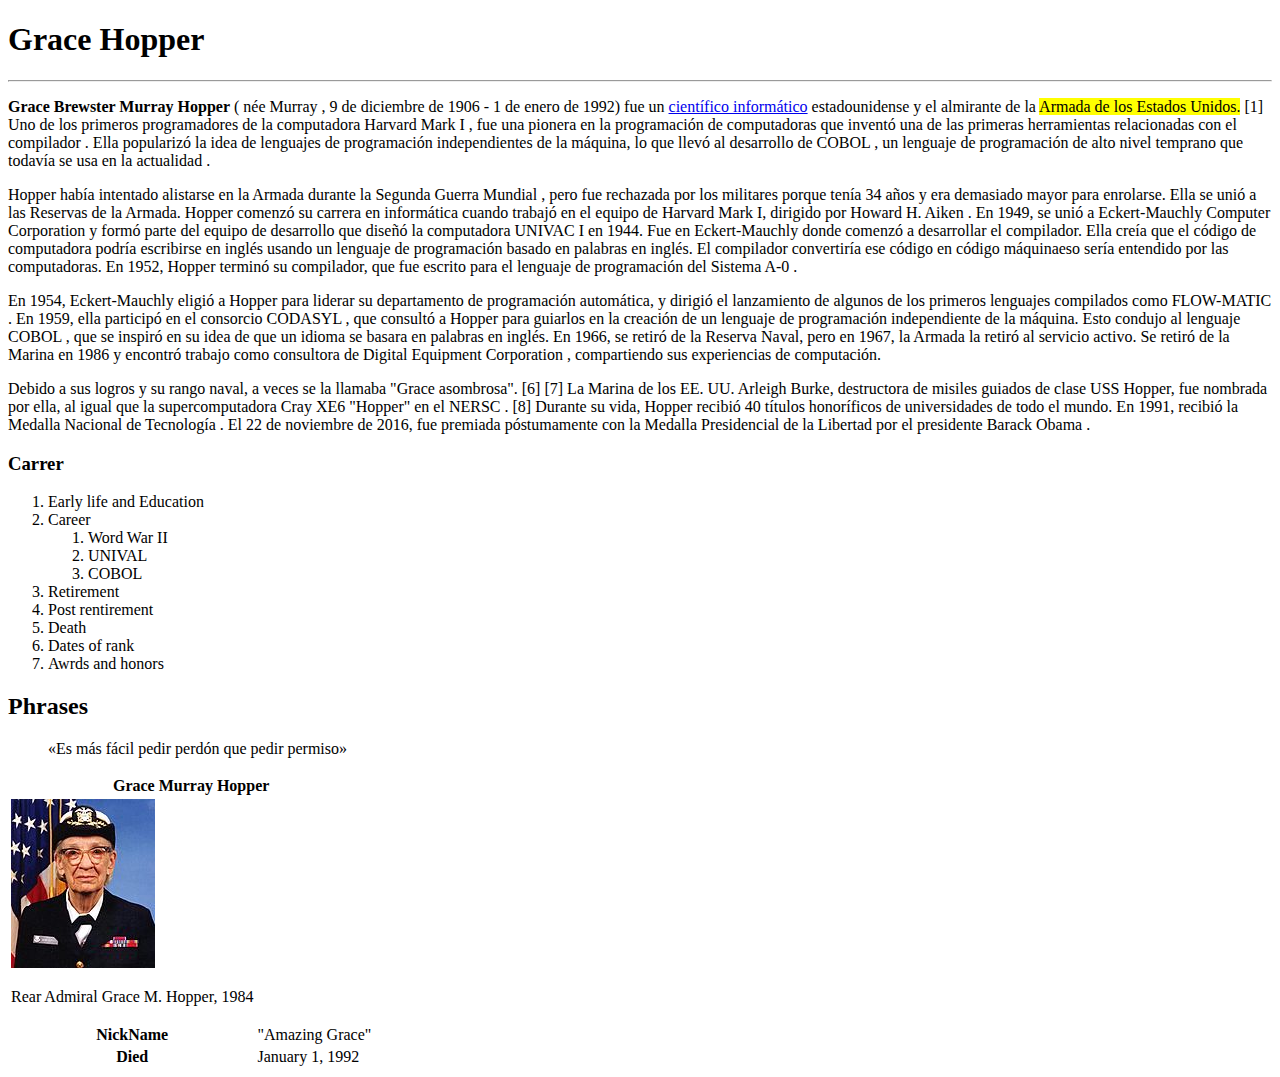
==== index.html @ 8cdeb268 "Elaboracion de la bibliografia de Grace Hopper" ====
<!DOCTYPE html>
<html>
  <!--Head contiene las caracteristicas de nuestra pagina-->
  <head>
    <meta charset="utf-8">
    <title>Grace Hopper</title>
  </head>
  <!--Elementos visibles en nuestra web-->
  <body>
    <!--Titulo-->
    <h1>Grace Hopper</h1>

    <!--hr etiqueta vacía, linea horizontal-->
    <hr>

    <!--Resumen-->
    <p><strong>Grace Brewster Murray Hopper</strong> ( née  Murray , 9 de diciembre de 1906 - 1 de enero de 1992) fue un <a href="https://en.wikipedia.org/wiki/Computer_scientist" target="_blank">científico
      informático</a> estadounidense y el almirante de la <mark>Armada de los Estados Unidos.</mark>
       [1] Uno de los primeros programadores de la computadora Harvard Mark I ,
       fue una pionera en la programación de computadoras que inventó una de las primeras herramientas relacionadas con el compilador .
        Ella popularizó la idea de lenguajes de programación independientes de la máquina, lo que llevó al desarrollo de COBOL ,
        un lenguaje de programación de alto nivel temprano que todavía se usa en la actualidad .</p>

    <p>Hopper había intentado alistarse en la Armada durante la Segunda Guerra Mundial , pero fue rechazada por los militares porque tenía 34 años y era demasiado mayor para enrolarse. Ella se unió a las Reservas de la Armada. Hopper comenzó su carrera en informática cuando trabajó en el equipo de Harvard Mark I, dirigido por Howard H. Aiken . En 1949, se unió a Eckert-Mauchly Computer Corporation y formó parte del equipo de desarrollo que diseñó la computadora UNIVAC I en 1944. Fue en Eckert-Mauchly donde comenzó a desarrollar el compilador. Ella creía que el código de computadora podría escribirse en inglés usando un lenguaje de programación basado en palabras en inglés. El compilador convertiría ese código en código máquinaeso sería entendido por las computadoras. En 1952, Hopper terminó su compilador, que fue escrito para el lenguaje de programación del Sistema A-0 . </p>

    <p>En 1954, Eckert-Mauchly eligió a Hopper para liderar su departamento de programación automática, y dirigió el lanzamiento de algunos de los primeros lenguajes compilados como FLOW-MATIC . En 1959, ella participó en el consorcio CODASYL , que consultó a Hopper para guiarlos en la creación de un lenguaje de programación independiente de la máquina. Esto condujo al lenguaje COBOL , que se inspiró en su idea de que un idioma se basara en palabras en inglés. En 1966, se retiró de la Reserva Naval, pero en 1967, la Armada la retiró al servicio activo. Se retiró de la Marina en 1986 y encontró trabajo como consultora de Digital Equipment Corporation , compartiendo sus experiencias de computación.</p>
    <p>Debido a sus logros y su rango naval, a veces se la llamaba "Grace asombrosa". [6] [7] La Marina de los EE. UU. Arleigh Burke, destructora de misiles guiados de clase USS  Hopper, fue nombrada por ella, al igual que la supercomputadora Cray XE6 "Hopper" en el NERSC . [8] Durante su vida, Hopper recibió 40 títulos honoríficos de universidades de todo el mundo. En 1991, recibió la Medalla Nacional de Tecnología . El 22 de noviembre de 2016, fue premiada póstumamente con la Medalla Presidencial de la Libertad por el presidente Barack Obama .</p>

    <h3>Carrer</h3>
    <ol>
      <li>Early life and Education</li>
      <li>Career</li>
      <ol>
        <li>Word War II</li>
        <li>UNIVAL</li>
        <li>COBOL</li>
      </ol>
      <li>Retirement</li>
      <li>Post rentirement</li>
      <li>Death</li>
      <li>Dates of rank</li>
      <li>Awrds and honors</li>
    </ol>
    <!--Frase-->
    <h2>Phrases</h2>
    <!--hace una tabulaci-->
    <blockquote cite="https://es.wikiquote.org/wiki/Grace_Hopper">
      «Es más fácil pedir perdón que pedir permiso»

    </blockquote>
    <!--Tabla en html-->
    <table>
      <!--Cabeza de la tabla-->
      <thead>
        <tr>
          <th colspan="2">Grace Murray Hopper</th>
        </tr>
      </thead>
      <tbody>
        <tr>
          <td colspan="">
            <img src="img/Grace-Hopper.jpg" alt="">
            <p>Rear Admiral Grace M. Hopper, 1984</p>
          </td>
        </tr>
        <tr>
          <th>NickName</th>
          <td>"Amazing Grace"</td>
        </tr>
        <tr>
          <th>Died</th>
          <td>January 1, 1992</td>
        </tr>

      </tbody>

    </table>
  </body>
</html>
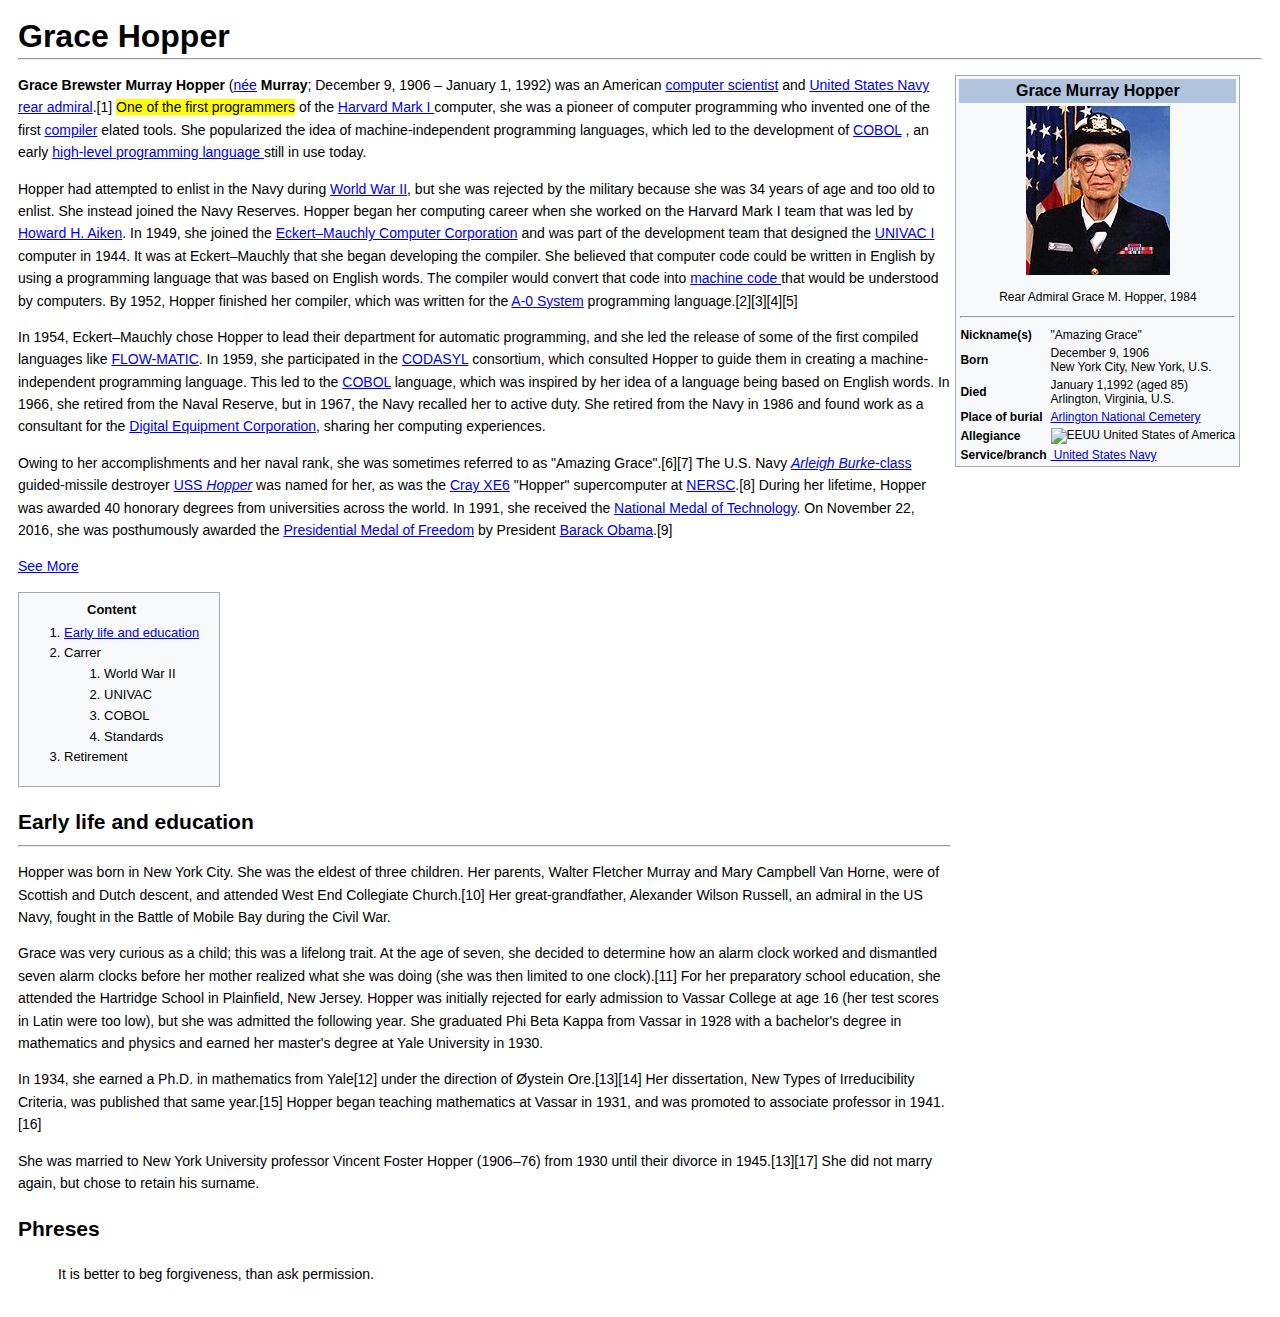
==== commit 466c8e06: "Utilizando CSS para los estilos de la pagina web" ====
--- a/index.html
+++ b/index.html
@@ -1,79 +1,128 @@
 <!DOCTYPE html>
 <html>
-  <!--Head contiene las caracteristicas de nuestra pagina-->
   <head>
     <meta charset="utf-8">
+
+    <!--Titulo de la página web-->
     <title>Grace Hopper</title>
+
+    <!--Enlazar con html con css-->
+    <link rel="stylesheet" href="css/main.css">
+
   </head>
-  <!--Elementos visibles en nuestra web-->
   <body>
-    <!--Titulo-->
-    <h1>Grace Hopper</h1>
+    <header>
+      <!--Titulo-->
+      <h1>Grace Hopper</h1>
+      <!--Linea horizontal-->
+      <hr>
+    </header>
 
-    <!--hr etiqueta vacía, linea horizontal-->
-    <hr>
 
-    <!--Resumen-->
-    <p><strong>Grace Brewster Murray Hopper</strong> ( née  Murray , 9 de diciembre de 1906 - 1 de enero de 1992) fue un <a href="https://en.wikipedia.org/wiki/Computer_scientist" target="_blank">científico
-      informático</a> estadounidense y el almirante de la <mark>Armada de los Estados Unidos.</mark>
-       [1] Uno de los primeros programadores de la computadora Harvard Mark I ,
-       fue una pionera en la programación de computadoras que inventó una de las primeras herramientas relacionadas con el compilador .
-        Ella popularizó la idea de lenguajes de programación independientes de la máquina, lo que llevó al desarrollo de COBOL ,
-        un lenguaje de programación de alto nivel temprano que todavía se usa en la actualidad .</p>
+    <!--Resumem-->
+    <main class="biography">
+      <p><strong>Grace Brewster Murray Hopper</strong> (<a href="https://en.wikipedia.org/wiki/Given_name#Name_at_birth" target="_blank">née</a> <strong>Murray</strong>; December 9, 1906 – January 1, 1992) was an American <a href="https://en.wikipedia.org/wiki/Computer_scientist" target="_blank">computer scientist</a> and <a href="https://en.wikipedia.org/wiki/United_States_Navy" target="_blank">United States Navy</a> <a href="https://en.wikipedia.org/wiki/Rear_admiral_(United_States)" target="_blank">rear admiral</a>.[1] <mark>One of the first programmers</mark> of the <a href="https://en.wikipedia.org/wiki/Harvard_Mark_I" target="_blank">Harvard Mark I </a> computer, she was a pioneer of computer programming who invented one of the first <a href="https://en.wikipedia.org/wiki/Compiler"> compiler</a> elated tools. She popularized the idea of machine-independent programming languages, which led to the development of  <a href="https://en.wikipedia.org/wiki/COBOL" target="_blank">COBOL</a> , an early <a href="https://en.wikipedia.org/wiki/High-level_programming_language" target="_blank">high-level programming language </a> still in use today.</p>
 
-    <p>Hopper había intentado alistarse en la Armada durante la Segunda Guerra Mundial , pero fue rechazada por los militares porque tenía 34 años y era demasiado mayor para enrolarse. Ella se unió a las Reservas de la Armada. Hopper comenzó su carrera en informática cuando trabajó en el equipo de Harvard Mark I, dirigido por Howard H. Aiken . En 1949, se unió a Eckert-Mauchly Computer Corporation y formó parte del equipo de desarrollo que diseñó la computadora UNIVAC I en 1944. Fue en Eckert-Mauchly donde comenzó a desarrollar el compilador. Ella creía que el código de computadora podría escribirse en inglés usando un lenguaje de programación basado en palabras en inglés. El compilador convertiría ese código en código máquinaeso sería entendido por las computadoras. En 1952, Hopper terminó su compilador, que fue escrito para el lenguaje de programación del Sistema A-0 . </p>
+      <p>Hopper had attempted to enlist in the Navy during <a href="https://en.wikipedia.org/wiki/World_War_II" target="_blank">World War II</a>, but she was rejected by the military because she was 34 years of age and too old to enlist. She instead joined the Navy Reserves. Hopper began her computing career when she worked on the Harvard Mark I team that was led by <a href="https://en.wikipedia.org/wiki/Howard_H._Aiken" target="_blank">Howard H. Aiken</a>. In 1949, she joined the <a href="https://en.wikipedia.org/wiki/Eckert%E2%80%93Mauchly_Computer_Corporation" target="_blank">Eckert–Mauchly Computer Corporation</a> and was part of the development team that designed the <a href="https://en.wikipedia.org/wiki/UNIVAC_I">UNIVAC I</a> computer in 1944. It was at Eckert–Mauchly that she began developing the compiler. She believed that computer code could be written in English by using a programming language that was based on English words. The compiler would convert that code into <a href="https://en.wikipedia.org/wiki/Machine_code" target="_blank">machine code </a> that would be understood by computers. By 1952, Hopper finished her compiler, which was written for the <a href="https://en.wikipedia.org/wiki/A-0_System" target="_blank">A-0 System</a> programming language.[2][3][4][5]</p>
 
-    <p>En 1954, Eckert-Mauchly eligió a Hopper para liderar su departamento de programación automática, y dirigió el lanzamiento de algunos de los primeros lenguajes compilados como FLOW-MATIC . En 1959, ella participó en el consorcio CODASYL , que consultó a Hopper para guiarlos en la creación de un lenguaje de programación independiente de la máquina. Esto condujo al lenguaje COBOL , que se inspiró en su idea de que un idioma se basara en palabras en inglés. En 1966, se retiró de la Reserva Naval, pero en 1967, la Armada la retiró al servicio activo. Se retiró de la Marina en 1986 y encontró trabajo como consultora de Digital Equipment Corporation , compartiendo sus experiencias de computación.</p>
-    <p>Debido a sus logros y su rango naval, a veces se la llamaba "Grace asombrosa". [6] [7] La Marina de los EE. UU. Arleigh Burke, destructora de misiles guiados de clase USS  Hopper, fue nombrada por ella, al igual que la supercomputadora Cray XE6 "Hopper" en el NERSC . [8] Durante su vida, Hopper recibió 40 títulos honoríficos de universidades de todo el mundo. En 1991, recibió la Medalla Nacional de Tecnología . El 22 de noviembre de 2016, fue premiada póstumamente con la Medalla Presidencial de la Libertad por el presidente Barack Obama .</p>
+      <p>In 1954, Eckert–Mauchly chose Hopper to lead their department for automatic programming, and she led the release of some of the first compiled languages like <a href="https://en.wikipedia.org/wiki/FLOW-MATIC" target="_blank">FLOW-MATIC</a>. In 1959, she participated in the <a href="https://en.wikipedia.org/wiki/CODASYL" target="_blank">CODASYL</a> consortium, which consulted Hopper to guide them in creating a machine-independent programming language. This led to the <a href="https://en.wikipedia.org/wiki/COBOL" target="_blank">COBOL</a> language, which was inspired by her idea of a language being based on English words. In 1966, she retired from the Naval Reserve, but in 1967, the Navy recalled her to active duty. She retired from the Navy in 1986 and found work as a consultant for the <a href="https://en.wikipedia.org/wiki/Digital_Equipment_Corporation" target="_blank">Digital Equipment Corporation</a>, sharing her computing experiences.</p>
 
-    <h3>Carrer</h3>
-    <ol>
-      <li>Early life and Education</li>
-      <li>Career</li>
-      <ol>
-        <li>Word War II</li>
-        <li>UNIVAL</li>
-        <li>COBOL</li>
-      </ol>
-      <li>Retirement</li>
-      <li>Post rentirement</li>
-      <li>Death</li>
-      <li>Dates of rank</li>
-      <li>Awrds and honors</li>
-    </ol>
-    <!--Frase-->
-    <h2>Phrases</h2>
-    <!--hace una tabulaci-->
-    <blockquote cite="https://es.wikiquote.org/wiki/Grace_Hopper">
-      «Es más fácil pedir perdón que pedir permiso»
+      <p>Owing to her accomplishments and her naval rank, she was sometimes referred to as "Amazing Grace".[6][7] The U.S. Navy <a href="https://en.wikipedia.org/wiki/Arleigh_Burke-class_destroyer" target="_blank"><em>Arleigh Burke</em>-class</a>  guided-missile destroyer <a href="https://en.wikipedia.org/wiki/Arleigh_Burke-class_destroyer" target="_blank">USS <em>Hopper</em></a>  was named for her, as was the <a href="https://en.wikipedia.org/wiki/Cray_XE6" target="_blank">Cray XE6</a> "Hopper" supercomputer at <a href="https://en.wikipedia.org/wiki/NERSC" target="_blank">NERSC</a>.[8] During her lifetime, Hopper was awarded 40 honorary degrees from universities across the world. In 1991, she received the <a href="https://en.wikipedia.org/wiki/National_Medal_of_Technology_and_Innovation" target="_blank">National Medal of Technology</a>. On November 22, 2016, she was posthumously awarded the <a href="https://en.wikipedia.org/wiki/Presidential_Medal_of_Freedom" target="_blank">Presidential Medal of Freedom</a> by President <a href="https://en.wikipedia.org/wiki/Presidential_Medal_of_Freedom" target="_blank">Barack Obama</a>.[9]</p>
 
-    </blockquote>
-    <!--Tabla en html-->
-    <table>
-      <!--Cabeza de la tabla-->
-      <thead>
-        <tr>
-          <th colspan="2">Grace Murray Hopper</th>
-        </tr>
-      </thead>
-      <tbody>
-        <tr>
-          <td colspan="">
-            <img src="img/Grace-Hopper.jpg" alt="">
-            <p>Rear Admiral Grace M. Hopper, 1984</p>
-          </td>
-        </tr>
-        <tr>
-          <th>NickName</th>
-          <td>"Amazing Grace"</td>
-        </tr>
-        <tr>
-          <th>Died</th>
-          <td>January 1, 1992</td>
-        </tr>
+      <!--Redireccionando a la página de información-->
+      <p><a href="information.html" target="_blank">See More</a></p>
 
-      </tbody>
+      <div class="content">
+        <h2>Content</h2>
+        <!--Carrera-->
+        <ol>
+          <li><a href="#education" target="_self">Early life and education</a></li>
+          <li>Carrer</li>
+          <ol>
+            <li>World War II</li>
+            <li>UNIVAC</li>
+            <li>COBOL</li>
+            <li>Standards</li>
+          </ol>
+          <li>Retirement</li>
+        </ol>
+
+      </div>
+
+      <article id="education">
+        <h2>Early life and education</h2>
+        <hr>
+        <p>Hopper was born in New York City. She was the eldest of three children. Her parents, Walter Fletcher Murray and Mary Campbell Van Horne, were of Scottish and Dutch descent, and attended West End Collegiate Church.[10] Her great-grandfather, Alexander Wilson Russell, an admiral in the US Navy, fought in the Battle of Mobile Bay during the Civil War.</p>
+
+        <p>Grace was very curious as a child; this was a lifelong trait. At the age of seven, she decided to determine how an alarm clock worked and dismantled seven alarm clocks before her mother realized what she was doing (she was then limited to one clock).[11] For her preparatory school education, she attended the Hartridge School in Plainfield, New Jersey. Hopper was initially rejected for early admission to Vassar College at age 16 (her test scores in Latin were too low), but she was admitted the following year. She graduated Phi Beta Kappa from Vassar in 1928 with a bachelor's degree in mathematics and physics and earned her master's degree at Yale University in 1930.</p>
+
+        <p>In 1934, she earned a Ph.D. in mathematics from Yale[12] under the direction of Øystein Ore.[13][14] Her dissertation, New Types of Irreducibility Criteria, was published that same year.[15] Hopper began teaching mathematics at Vassar in 1931, and was promoted to associate professor in 1941.[16]</p>
+
+        <p>She was married to New York University professor Vincent Foster Hopper (1906–76) from 1930 until their divorce in 1945.[13][17] She did not marry again, but chose to retain his surname.</p>
+      </article>
+
+      <!--Frase-->
+      <h2>Phreses</h2>
+      <blockquote cite="https://www.goodreads.com/author/quotes/1549963.Grace_Murray_Hopper">
+        It is better to beg forgiveness, than ask permission.
+      </blockquote>
+
+
+
+
+    </main>
+
+    <!--Tabla-->
+    <aside class="summary">
+      <table class="summary-table">
+        <thead>
+          <tr>
+            <th colspan="2">Grace Murray Hopper</th>
+          </tr>
+        </thead>
+        <tbody>
+          <tr>
+            <td colspan="2">
+              <img src="img/Grace-Hopper.jpg" alt="Grace Hopper">
+              <p>Rear Admiral Grace M. Hopper, 1984</p>
+              <hr>
+            </td>
+          </tr>
+          <tr>
+            <th> Nickname(s)</th>
+            <td>"Amazing Grace"</td>
+          </tr>
+          <tr>
+            <th>Born</th>
+            <td>December 9, 1906 <br> New York City, New York, U.S.</td>
+          </tr>
+          <tr>
+            <th>Died</th>
+            <td>January 1,1992 (aged 85) <br> <a href="https://en.wikipedia.org/wiki/Arlington,_Virginia" target="_blank"></a>Arlington, Virginia, U.S.</td>
+          </tr>
+          <tr>
+            <th>Place of burial</th>
+            <td><a href="https://en.wikipedia.org/wiki/Arlington_National_Cemetery" target="_blank">Arlington National Cemetery</a></td>
+          </tr>
+          <tr>
+            <th>Allegiance</th>
+            <td><img src="https://upload.wikimedia.org/wikipedia/en/thumb/a/a4/Flag_of_the_United_States.svg/23px-Flag_of_the_United_States.svg.png" alt="EEUU"> United States of America</td>
+          </tr>
+          <tr>
+            <th>Service/branch</th>
+            <td><img src="https://upload.wikimedia.org/wikipedia/commons/thumb/e/e9/Flag_of_the_United_States_Navy.svg/23px-Flag_of_the_United_States_Navy.svg.png" alt=""><a href="https://en.wikipedia.org/wiki/United_States_Navy"> United States Navy</a></td>
+          </tr>
+        </tbody>
+
 
     </table>
+    </aside>
+
+
+
+
+
+
+
   </body>
 </html>
--- a/css/main.css
+++ b/css/main.css
@@ -0,0 +1,74 @@
+body{
+  font-family: sans-serif;
+  padding: 10px;
+}
+
+header h1 {
+  margin-bottom: 3px;
+  margin-top: 0;
+}
+
+header hr {
+  margin-top: 0;
+  margin-bottom: 0;
+}
+
+.biography {
+  display: inline-block;
+  font-size: 14px;
+  line-height: 1.6;
+  width: 75%;
+}
+
+.summary {
+  display: inline-block;
+  /*Para alinear un bloque*/
+  vertical-align: top;
+  width: 24%;
+  margin-top: 15px;
+}
+
+.summary-table {
+  border: 1px solid #A2A9B1;
+  background-color: #F8F9FA;
+  font-size: 12px;
+  padding: 1px;
+}
+
+.summary-table thead th {
+  background-color: #B0C4DE;
+  font-size: 16px;
+  padding-top: 3px;
+  padding-bottom: 3px;
+}
+
+.summary-table tbody tr:first-child {
+  text-align: center;
+}
+
+.summary-table tbody th {
+  text-align: left;
+}
+
+.content {
+  padding: 5px;
+  background-color: #F8F9FA;
+  display: inline-block;
+  border: 1px solid #A2A9B1;
+  padding-right: 20px;
+  font-size: 13px;
+
+}
+.content  h2 {
+  margin: 2px;
+  padding: 0;
+  font-size: 13px;
+  text-align: center;
+}
+.content ol {
+  margin-top: 0px;
+}
+
+#education h2 {
+  margin-bottom: 0;
+}
